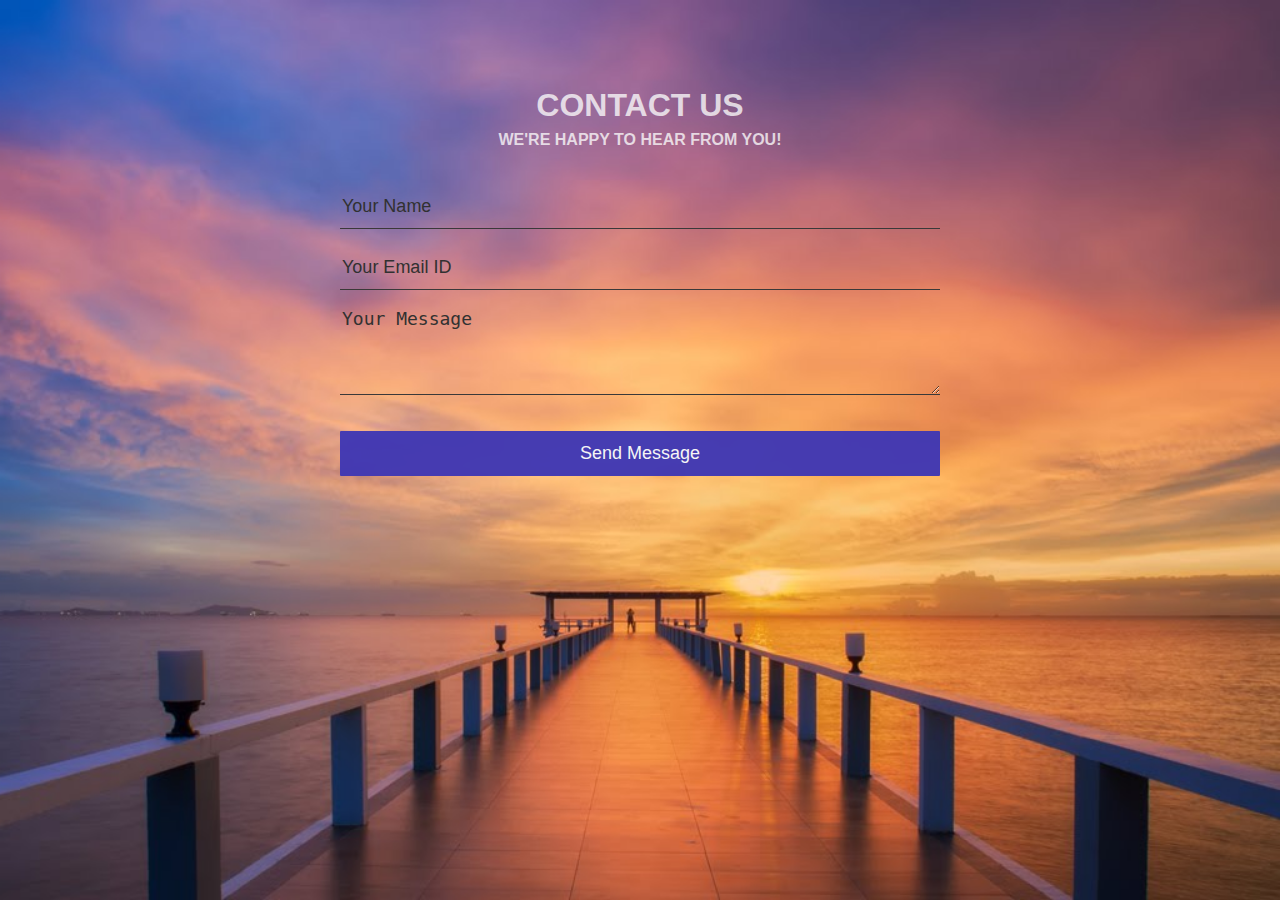
==== index.html @ 7a43a10e "-" ====
<html>
<head>
    <title>Contact Us Form</title>
    <link rel="stylesheet" href="Contact.css">
</head>
    <div class="titles">
        <h1>Contact Us</h1>
        <h2>We're happy to hear from you!</h2>
    </div>

    <form id="Contact-form" method="POST" action="Contact.php">
        <input type="text" name="Name" class="form-control" placeholder="Your Name" required>
        <br>
        <input type="email" name="Email" class="form-control" placeholder="Your Email ID" required>
        <br>
        <textarea name="message" rows="4" placeholder="Your Message" class="form-control" required></textarea>
        <br>
        <input type="button" name="submit" class="form-control submit" value="Send Message">

    </form>


</html>
---- Contact.css ----
body{
    text-align: center;
    padding: 0;
    margin: 0;
    font-family: sans-serif;
    background-position: center;
    background-repeat: no-repeat;
    background-image: url("background.jpg");
    background-size: cover;
}

.titles{
    margin: 100px 100px 35px 100px;
    color: rgba(250, 250, 250, 0.781);
    text-transform: uppercase;
    transition: all 2s ;
    
}
.titles h1{
    font-size: 32px;
    line-height: 10px;
}
.titles h2{
    font-size: 16px;
}

form{
    margin-top: 20px;
    transition: all 2s;
} 

.form-control{
    width: 600px;
    border: none;
    outline: none;
    background: transparent;
    border-bottom: 1px solid rgb(58, 57, 57) ;
    color: rgb(54, 51, 51);
    font-size: 18px;
    margin-bottom: 16px;
    
}
input{
    height: 45px;
}
::placeholder{
    color: rgb(49, 49, 49);
}
form .submit{
    color: whitesmoke;
    background-color: rgba(63, 55, 179, 0.966);
    width: 600px;
    height: 45px;
    font-weight: 20px;
    border: none;
    border-radius: 1px;
    margin: 20px;
}
.submit:hover{
    background-color: rgba(101, 93, 209, 0.966);
    cursor: pointer;
}
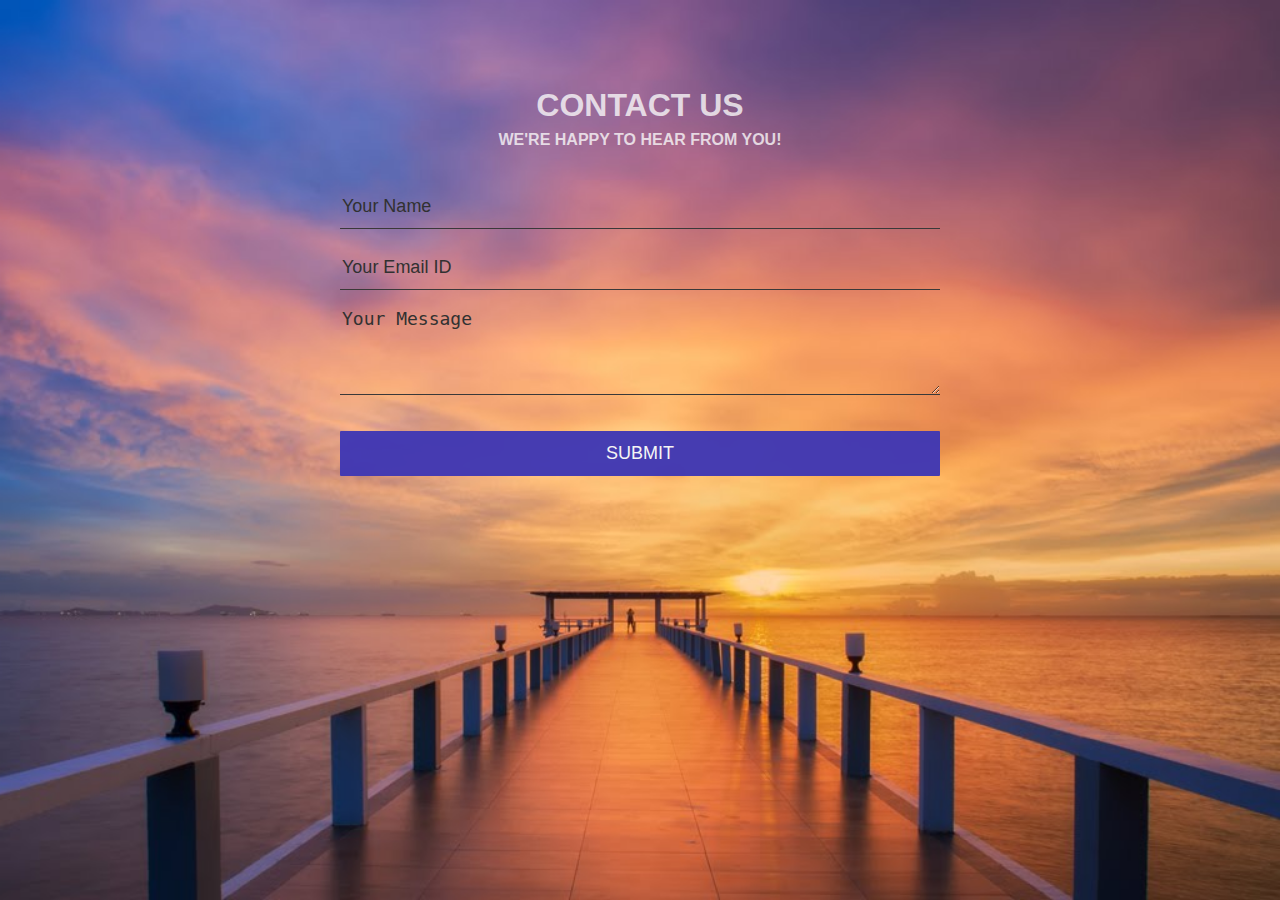
==== commit 8d4e81c1: "Form submission API" ====
--- a/index.html
+++ b/index.html
@@ -8,16 +8,16 @@
         <h2>We're happy to hear from you!</h2>
     </div>
 
-    <form id="Contact-form" method="POST" action="Contact.php">
+    <form id="Contact-form" method="POST" action="https://formsubmit.co/your@email.com">
         <input type="text" name="Name" class="form-control" placeholder="Your Name" required>
         <br>
         <input type="email" name="Email" class="form-control" placeholder="Your Email ID" required>
         <br>
         <textarea name="message" rows="4" placeholder="Your Message" class="form-control" required></textarea>
         <br>
-        <input type="button" name="submit" class="form-control submit" value="Send Message">
+        <button type="submit" name="submit" class="form-control submit" value="Send Message">SUBMIT</button>
 
     </form>
 
 
-</html>+</html>
